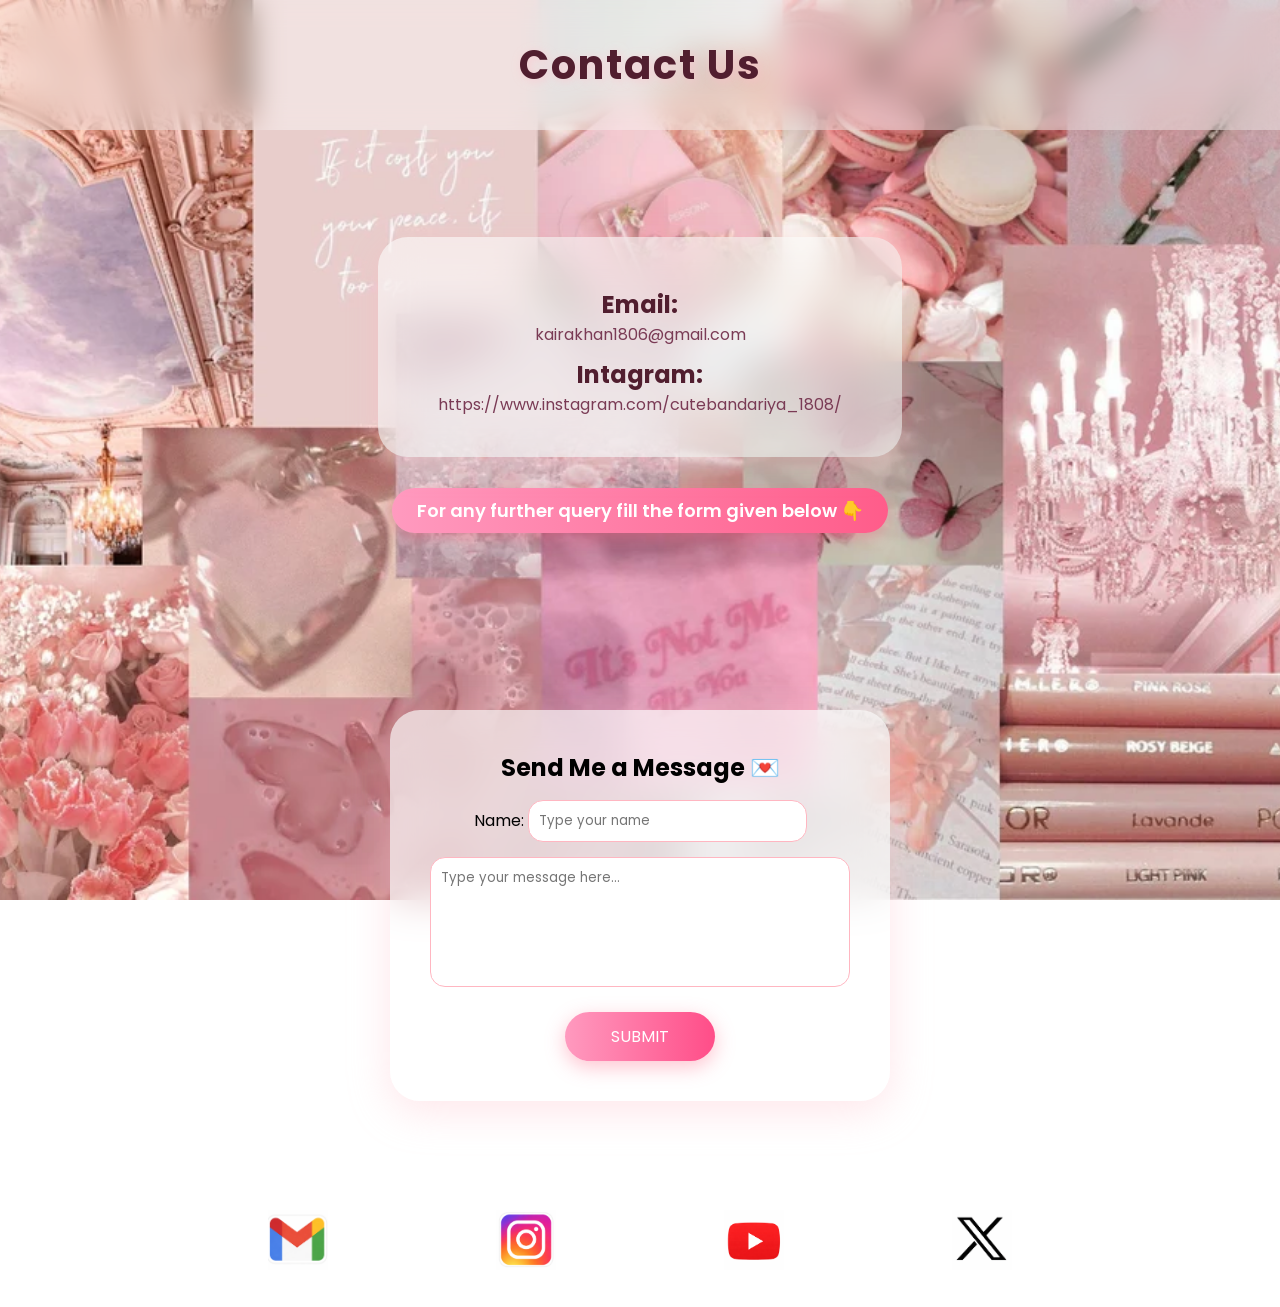
==== contact.html @ 8dd1b2dc "First Commit" ====
<!DOCTYPE html>
<html lang="en">
<head>
    <meta charset="UTF-8">
    <meta name="viewport" content="width=device-width, initial-scale=1.0">
    <title>Document</title>
    <link rel="stylesheet" href="contact.css">
    <link href="https://fonts.googleapis.com/css2?family=Poppins:wght@300;400;600;700&display=swap" rel="stylesheet">
</head>
<body>
    <header id="contact">
        <h1>
            Contact Us
        </h1>
    </header>

    <div class="colist">
        <div id="hello">
            <h2>Email:</h2>
                <p>kairakhan1806@gmail.com</p>
            <h2>Intagram:</h2>
                <a href="https://www.instagram.com/cutebandariya_1808/">https://www.instagram.com/cutebandariya_1808/</a>
        </div>
        <div class="contactlist"><a href="#contactlist">For any further query fill the form given below 👇</a></div>
    </div>

    <div class="secondpg">
        <form id="contactlist">
            <!--name..-->
            <h2>Send Me a Message 💌</h2>
            <div id="name"><p>Name:</p><input type="text" placeholder="Type your name"></div>
             
            <textarea placeholder="Type your message here..."></textarea>

        
            <input type="submit" value="SUBMIT" class="submit-btn">
            
        </form>
    </div>

    <footer>
        <a href="https://mail.google.com/mail/u/1/#inbox?compose=CllgCJTHWNczHcPTMJJJzFBMQnShBHxfhljfRWFCvQKtrjFlzZZNThtPlprCBkDPgXqWtNvrGDV"><img src="gmail.png" width="60px"></a>
        <a href="https://www.instagram.com/cutebandariya_1808/"><img src="int.png" width="60px"></a>
        <a href="https://www.youtube.com/@DeepSpaceDose"><img src="yt.png" width="60px"></a>
        <a><img src="twit.png" width="60px"></a>

    </footer>
</body>
</html>
---- contact.css ----
* {
    margin: 0;
    padding: 0;
    font-family: "Poppins", sans-serif;
    box-sizing: border-box;
    scroll-behavior: smooth;
}

body {
    background-image: url(bgcontact.png);
    background-size: cover;
    background-position: center;
    background-attachment: fixed;
}

/* ---HEADER--- */

header {
    display: flex;
    align-items: center;
    justify-content: center;
    height: 130px;
    background: rgba(255, 255, 255, 0.4);
    backdrop-filter: blur(15px);
    animation: heading 1.5s 1;
}

@keyframes heading {
    from {
        transform: translateY(-70px);
        opacity: 0;}

    to {
        transform: translateY(0px);
        opacity: 1;}
}

header h1 {
    font-size: 40px;
    letter-spacing: 2px;
    color: #511e2f;
    text-shadow: 2px 2px 10px rgba(255, 192, 203, 0.6);
}

/* ---CONTACT INFO SECTION--- */

.colist {
    display: flex;
    justify-content: center;
    align-items: center;
    height: 500px;
    flex-direction: column;
}

#hello {
    background: rgba(255, 255, 255, 0.55);
    backdrop-filter: blur(20px);
    border-radius: 30px;
    padding: 40px 60px;
    text-align: center;
    box-shadow: 0 8px 30px rgba(255, 182, 193, 0.4);
    transition: 0.4s ease;
}

#hello:hover {
    transform: translateY(-5px);
}

#hello h2 {
    color: #511e2f;
    margin-top: 10px;
}

#hello p,
#hello a {
    color: #7a3b55;
    font-size: 16px;
    text-decoration: none;
}

#hello a:hover {
    color: #ff4d88;
}

.contactlist {
    margin-top: 40px;
}

.contactlist a {
    color: white;
    font-weight: 600;
    font-size: 18px;
    text-decoration: none;
    background: linear-gradient(to right, #ff9abf, #ff5c8a);
    padding: 10px 25px;
    border-radius: 25px;
    box-shadow: 0 5px 15px rgba(255, 105, 135, 0.4);
    transition: 0.3s ease;
}

.contactlist a:hover {
    transform: scale(1.1);
    font-size: 20px;
}

/* ---FORM SECTION--- */

.secondpg {
    display: flex;
    justify-content: center;
    align-items: center;
    height: 550px;
}

#contactlist {
    background: rgba(255, 255, 255, 0.65);
    backdrop-filter: blur(20px);
    border-radius: 30px;
    padding: 40px;
    width: 500px;
    box-shadow: 0 10px 40px rgba(255, 192, 203, 0.4);
    display: flex;
    flex-direction: column;
    align-items: center;
    gap: 15px;
}

#name {
    display: flex;
    flex-direction: row;
    align-items: center;
    gap: 4px;
}

input, textarea {
    width: 100%;
    padding: 10px;
    border-radius: 15px;
    border: 1px solid #ffb6c1;
    outline: none;
    transition: 0.3s;
}

input:focus,
textarea:focus {
    border-color: #ff4d88;
    box-shadow: 0 0 8px rgba(255, 105, 135, 0.4);
}

textarea {
    height: 130px;
    resize: none;
}

/* ---BUTTON--- */

.submit-btn {
    margin-top: 10px;
    background: linear-gradient(to right, #ff9abf, #ff4d88);
    color: white;
    padding: 12px 35px;
    border-radius: 30px;
    font-size: 16px;
    cursor: pointer;
    border: none;
    transition: 0.3s ease;
    box-shadow: 0 6px 20px rgba(255, 105, 135, 0.4);
    width: 150px;
}

.submit-btn:hover {
    transform: scale(1.1);
    background: linear-gradient(to right, #ffc2d1, #ff75a0);
    box-shadow: 2px 4px 5px #7a3b55;
    color: black;
}

.submit-btn:active {
    transform: scale(1);
}

footer {
    display: flex;
    align-items: center;
    justify-content: space-evenly;
    background-color: white;
    padding: 30px 100px;
}

footer img {
    transition: all 0.3s ease;
}

footer img:hover {
    transform: scale(1.2);
}
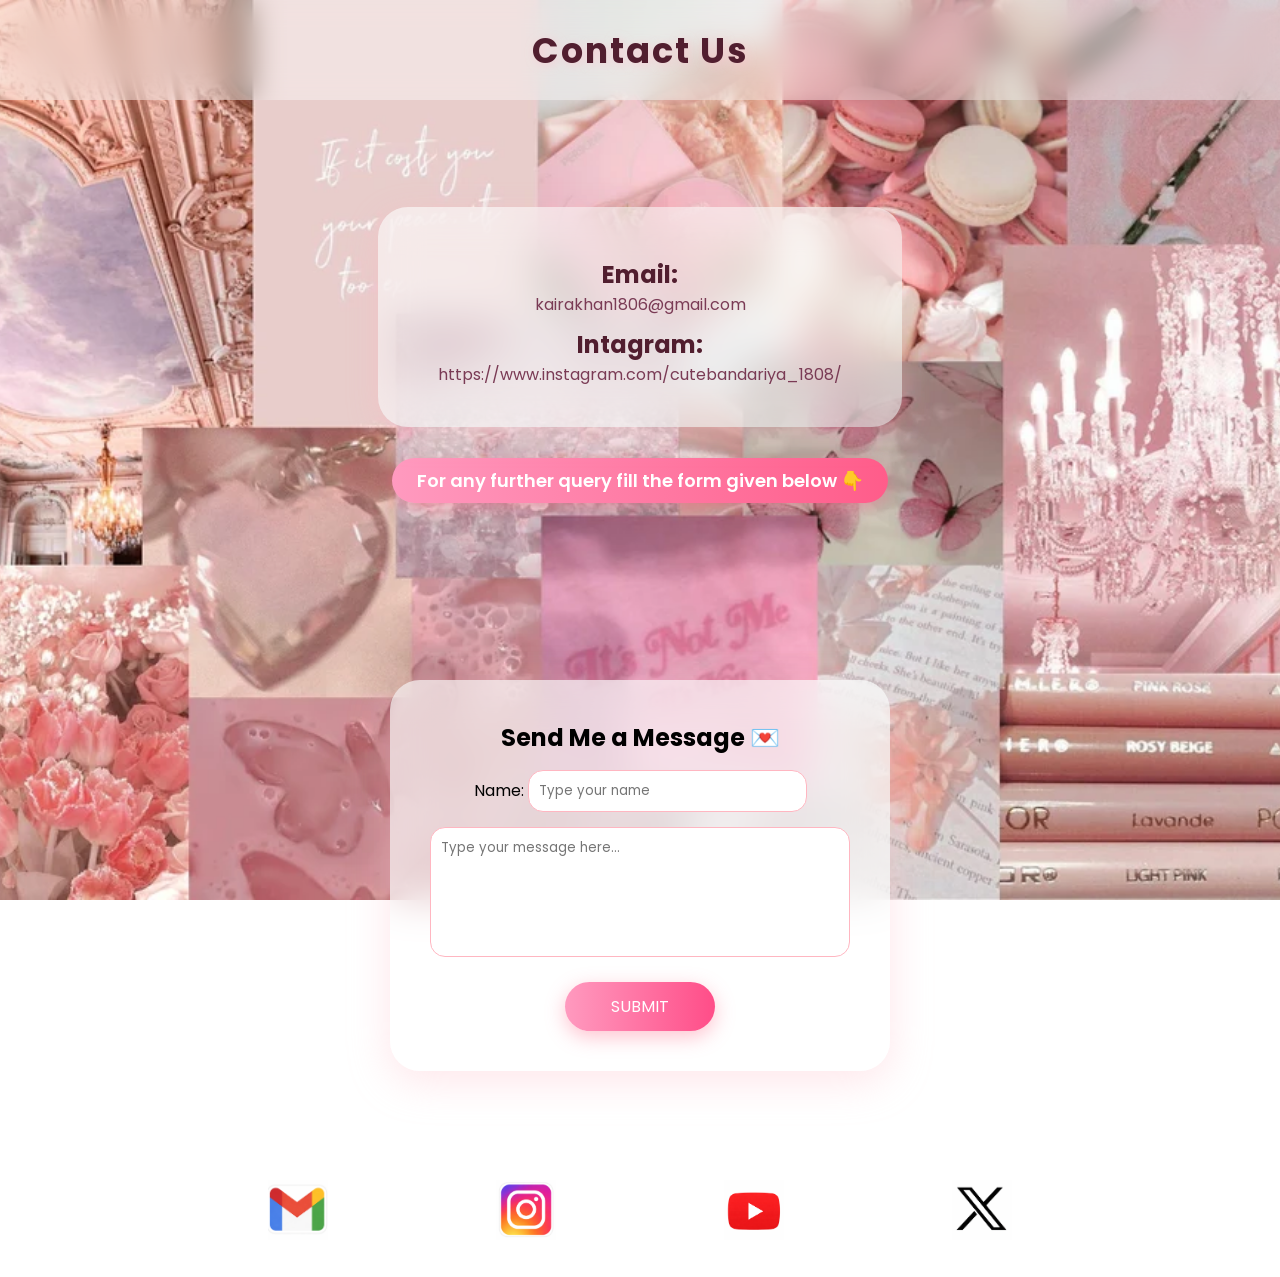
==== commit bdfcfdd0: "changes in shop.html and contact.html" ====
--- a/contact.html
+++ b/contact.html
@@ -39,9 +39,9 @@
     </div>
 
     <footer>
-        <a href="https://mail.google.com/mail/u/1/#inbox?compose=CllgCJTHWNczHcPTMJJJzFBMQnShBHxfhljfRWFCvQKtrjFlzZZNThtPlprCBkDPgXqWtNvrGDV"><img src="gmail.png" width="60px"></a>
-        <a href="https://www.instagram.com/cutebandariya_1808/"><img src="int.png" width="60px"></a>
-        <a href="https://www.youtube.com/@DeepSpaceDose"><img src="yt.png" width="60px"></a>
+        <a href="#"><img src="gmail.png" width="60px"></a>
+        <a href="#"><img src="int.png" width="60px"></a>
+        <a href="#"><img src="yt.png" width="60px"></a>
         <a><img src="twit.png" width="60px"></a>
 
     </footer>
--- a/contact.css
+++ b/contact.css
@@ -19,7 +19,7 @@
     display: flex;
     align-items: center;
     justify-content: center;
-    height: 130px;
+    height: 100px;
     background: rgba(255, 255, 255, 0.4);
     backdrop-filter: blur(15px);
     animation: heading 1.5s 1;
@@ -36,7 +36,7 @@
 }
 
 header h1 {
-    font-size: 40px;
+    font-size: 35px;
     letter-spacing: 2px;
     color: #511e2f;
     text-shadow: 2px 2px 10px rgba(255, 192, 203, 0.6);
@@ -193,4 +193,63 @@
 
 footer img:hover {
     transform: scale(1.2);
+}
+
+@media (max-width: 600px) {
+    footer {
+        padding: 10px 30px;
+        height: 50px;
+    }
+    footer img {
+        width: 25px;
+    }
+    #hello {
+        padding: 7px 10px;
+        width: 300px;
+    }
+    #hello h2 {
+        font-size: large;
+    }
+
+    #hello p, #hello a {
+        font-size: 10px;
+    }
+    .contactlist a {
+        font-weight: 500;
+        font-size: 12px;
+        padding: 7px 10px;
+        border-radius: 15px;
+    }
+    .contactlist a:hover {
+        font-size: 12px;
+    }
+    .colist {
+        height: 300px;
+    }
+    #contact {
+        height: 80px;
+    }
+    #contact h1 {
+        font-size: 27px;
+    }
+    .secondpg {
+        height: 400px;
+    }
+    #contactlist {
+        padding: 10px;
+        height: 250px;
+        width: 300px;
+    }
+    #contactlist h2 {
+        font-size: large;
+    }
+
+    #name {
+        font-size: 15px;
+    }
+    .submit-btn {
+        font-size: 12;
+        padding: 8px 15px;
+        width: 100px;
+    }
 }
